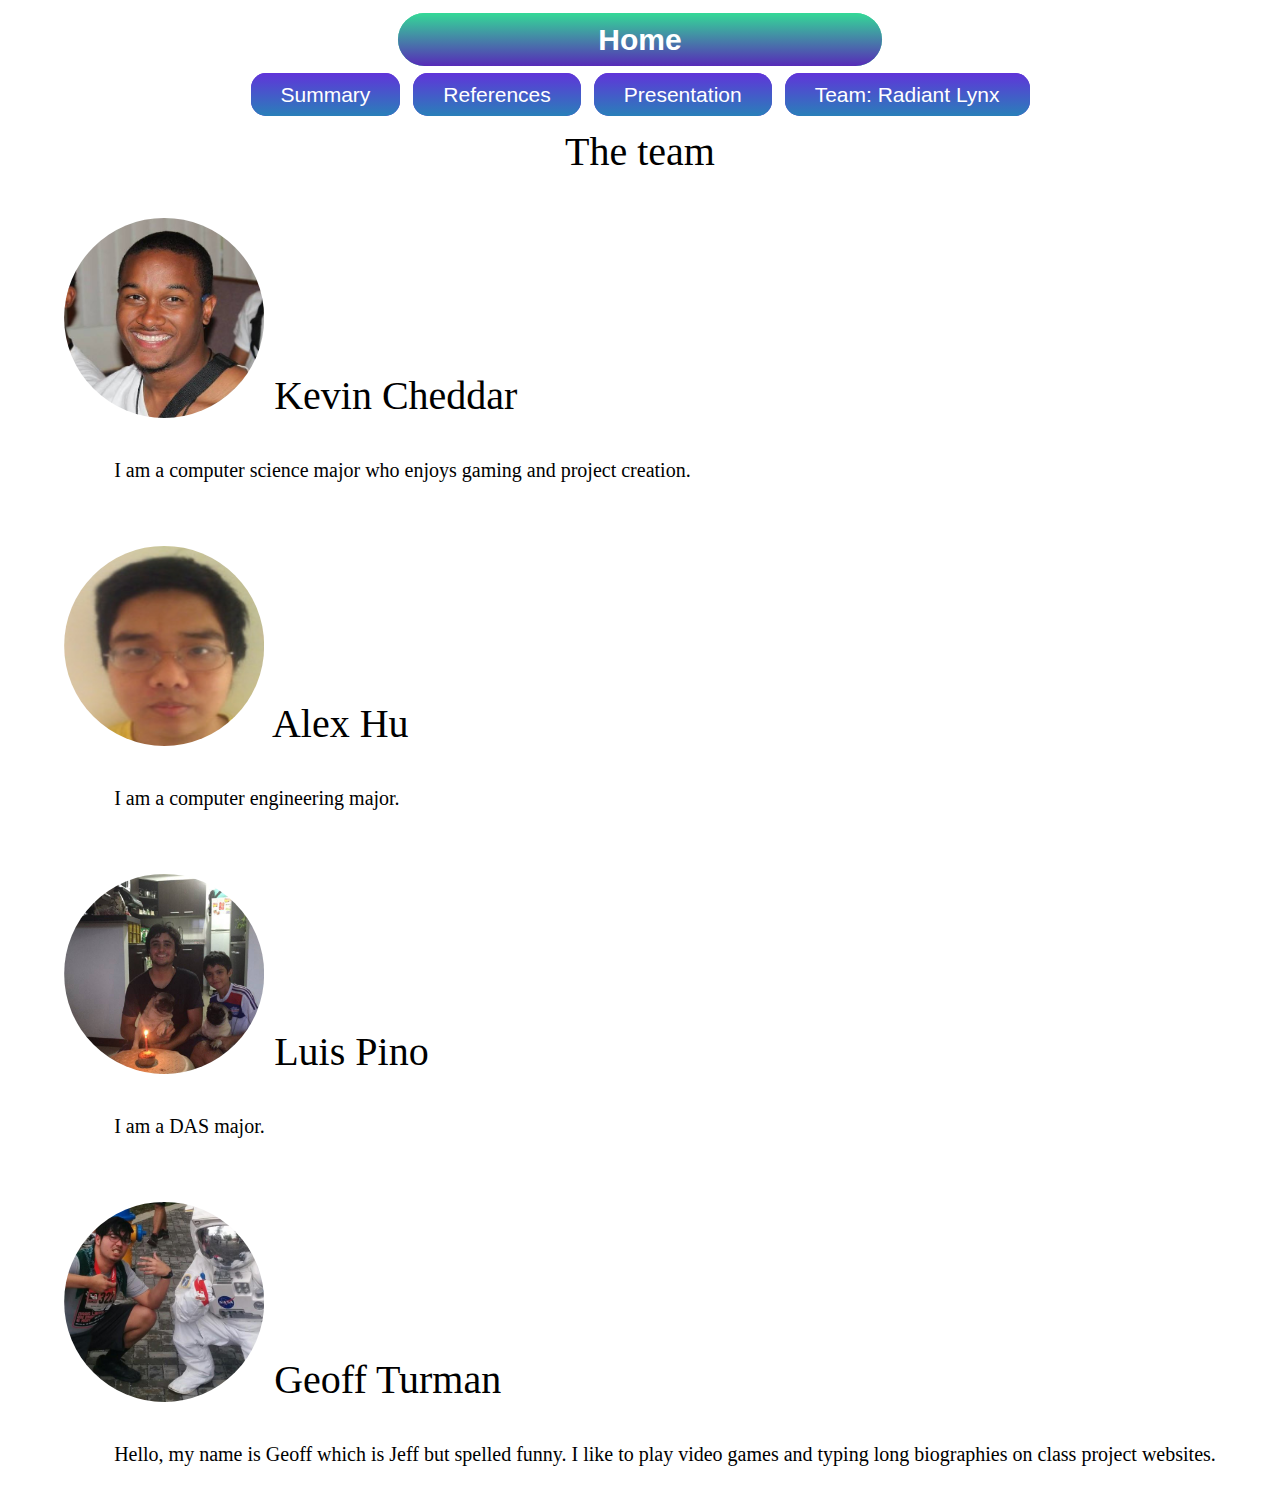
==== aboutus.html @ 408fb017 "1st commit" ====
<!DOCTYPE HTML>

<html>
	<head>
		<meta charset="UTF-8"/>
		<title>Team</title>
		<link rel="stylesheet" href="styles.css"/>
	</head>

	<body>
		<div>
			<h1 class="center-text">
				<a href="index.html" class="homeButton">Home</a>
			</h1>

			<div>
				<table class="link-tab">
					<tr>
						<td><a href="summary.html" class="barButton">Summary</a></td>
						<td class="pad-cell-left"><a href="references.html" class="barButton">References</a></td>
						<td class="pad-cell-left"><a href="presentation.html" class="barButton">Presentation</a></td>
						<td class="pad-cell-left"><a href="aboutus.html" class="barButton">Team: Radiant Lynx</a></td>
					</tr>
				</table>
			</div>
		</div>

		<br/>

		<p class="large-text center-text" style="margin: 0px;">
			The team
		</p>

		<table class="link-tab">

			<tr>
				<td>
					<div>
						<p class="large-text">
							<img class="circle-clip-100px" src="Kevin_Cheddar.jpg" height="200px" width="200px"/>
							Kevin Cheddar
						</p>
						<p class="shift-text-right">
							I am a computer science major who enjoys gaming and project creation.
						</p>
					</div>
				</td>
			</tr>

			<tr>
				<td>
					<div>
						<p class="large-text">
							<img class="circle-clip-100px" src="alexhu.jpg" height="200px" width="200px"/>
							Alex Hu
						</p>
						<p class="shift-text-right">
							I am a computer engineering major.
						</p>
					</div>
				</td>
			</tr>

			<tr>
				<td>
					<div>
						<p class="large-text">
							<img class="circle-clip-100px" src="luisp.jpg" height="200px" width="200px"/>
							Luis Pino
						</p>
						<p class="shift-text-right">
							I am a DAS major.
						</p>
					</div>
				</td>
			</tr>

			<tr>	
				<td>
					<div>
						<p class="large-text">
							<img class="circle-clip-100px" src="geoff.jpg" height="200px" width="200px"/>
							Geoff Turman
						</p>
						<p class="shift-text-right">
							Hello, my name is Geoff which is Jeff but spelled funny. I like to play video games and typing long biographies on class project websites. 
						</p>
					</div>
				</td>
			</tr>

		</table>

	</body>
</html>
---- styles.css ----
#lynx
{
	position: absolute;
	left: 0;
}
.center-text
{
	text-align: center;
}

.circle-clip-100px
{
	-webkit-clip-path: circle(100px at center);
	vertical-align: text-bottom;
}

p.large-text
{
  font-size: 40px;
}

p.shift-text-right
{
	font-size: 20px;
	margin-left: 50px;
}

p.shift-text-down
{
	font-size: 18px;
	margin-top: 30px;
}

table.link-tab
{
	margin-left: auto;
	margin-right: auto;
	font-size: 18px;
}

table td.pad-cell-left
{
	padding-left: 10px;
}

.homeButton {
  background: #34d997;
  background-image: -webkit-linear-gradient(top, #34d997, #572bb8);
  background-image: -moz-linear-gradient(top, #34d997, #572bb8);
  background-image: -ms-linear-gradient(top, #34d997, #572bb8);
  background-image: -o-linear-gradient(top, #34d997, #572bb8);
  background-image: linear-gradient(to bottom, #34d997, #572bb8);
  -webkit-border-radius: 30;
  -moz-border-radius: 30;
  border-radius: 30px;
  font-family: Arial;
  color: #ffffff;
  font-size: 30px;
  padding: 10px 200px 10px 200px;
  text-decoration: none;
}

.homeButton:hover {
  background: #6f3cfa;
  background-image: -webkit-linear-gradient(top, #6f3cfa, #34d997);
  background-image: -moz-linear-gradient(top, #6f3cfa, #34d997);
  background-image: -ms-linear-gradient(top, #6f3cfa, #34d997);
  background-image: -o-linear-gradient(top, #6f3cfa, #34d997);
  background-image: linear-gradient(to bottom, #6f3cfa, #34d997);
  text-decoration: none;
}

.barButton {
  background: #6034d9;
  background-image: -webkit-linear-gradient(top, #6034d9, #2980b9);
  background-image: -moz-linear-gradient(top, #6034d9, #2980b9);
  background-image: -ms-linear-gradient(top, #6034d9, #2980b9);
  background-image: -o-linear-gradient(top, #6034d9, #2980b9);
  background-image: linear-gradient(to bottom, #6034d9, #2980b9);
  -webkit-border-radius: 5;
  -moz-border-radius: 5;
  border-radius: 15px;
  font-family: Arial;
  color: #ffffff;
  font-size: 21px;
  padding: 10px 30px 10px 30px;
  text-decoration: none;
}

.barButton:hover {
  background: #3c7bfa;
  background-image: -webkit-linear-gradient(top, #3c7bfa, #5a34d9);
  background-image: -moz-linear-gradient(top, #3c7bfa, #5a34d9);
  background-image: -ms-linear-gradient(top, #3c7bfa, #5a34d9);
  background-image: -o-linear-gradient(top, #3c7bfa, #5a34d9);
  background-image: linear-gradient(to bottom, #3c7bfa, #5a34d9);
  text-decoration: none;
}

/* Presentation: October 19., 2015
Copy from this to the End comment (37 lines down) for a new presentation section
Also change .presentationspoilerbutton[value="Presentation: October 19, 2015"] to match the correct date
*/
<style type="text/css">
/* animated spoiler CSS by Bloggersentral.com */
.presentationspoilerbutton {display:block;mar3in:5px 0;}
.spoiler {overflow:hidden;background: #f5f5f5;}
.spoiler > div {-webkit-transition: all 0.3s ease;-moz-transition: margin 0.3s ease;-o-transition: all 0.3s ease;transition: margin 0.3s ease;}
.presentationspoilerbutton[value="Presentation: October 19, 2015"] + .spoiler > div {margin-top:-100%;}
.presentationspoilerbutton[value="Hide Presentation"] + .spoiler {padding:5px;} 
.presentationspoilerbutton {
  background: #345dd9;
  background-image: -webkit-linear-gradient(top, #345dd9, #2cb3b8);
  background-image: -moz-linear-gradient(top, #345dd9, #2cb3b8);
  background-image: -ms-linear-gradient(top, #345dd9, #2cb3b8);
  background-image: -o-linear-gradient(top, #345dd9, #2cb3b8);
  background-image: linear-gradient(to bottom, #345dd9, #2cb3b8);
  -webkit-border-radius: 7;
  -moz-border-radius: 7;
  border-radius: 7px;
  font-family: Arial;
  color: #ffffff;
  font-size: 14px;
  padding: 10px 10px 10px 10px;
  text-decoration: none;
}

.presentationspoilerbutton:hover {
  background: #3caefa;
  background-image: -webkit-linear-gradient(top, #3caefa, #3484d9);
  background-image: -moz-linear-gradient(top, #3caefa, #3484d9);
  background-image: -ms-linear-gradient(top, #3caefa, #3484d9);
  background-image: -o-linear-gradient(top, #3caefa, #3484d9);
  background-image: linear-gradient(to bottom, #3caefa, #3484d9);
  text-decoration: none;
}
</style>
/*End*/

<style type="text/css">
/* animated spoiler CSS by Bloggersentral.com */
.scriptspoilerbutton {display:block;margin:5px 0;}
.spoiler {overflow:hidden;background: #f5f5f5;}
.spoiler > div {-webkit-transition: all 0.3s ease;-moz-transition: margin 0.3s ease;-o-transition: all 0.3s ease;transition: margin 0.3s ease;}
.scriptspoilerbutton[value="Script"] + .spoiler > div {margin-top:-100%;}
.scriptspoilerbutton[value="Hide Script"] + .spoiler {padding:5px;} 

.scriptspoilerbutton {
  background: #34a5d9;
  background-image: -webkit-linear-gradient(top, #34a5d9, #2cb86d);
  background-image: -moz-linear-gradient(top, #34a5d9, #2cb86d);
  background-image: -ms-linear-gradient(top, #34a5d9, #2cb86d);
  background-image: -o-linear-gradient(top, #34a5d9, #2cb86d);
  background-image: linear-gradient(to bottom, #34a5d9, #2cb86d);
  -webkit-border-radius: 7;
  -moz-border-radius: 7;
  border-radius: 7px;
  font-family: Arial;
  color: #ffffff;
  font-size: 14px;
  padding: 10px 10px 10px 10px;
  text-decoration: none;
}

.scriptspoilerbutton:hover {
  background: #36eb7f;
  background-image: -webkit-linear-gradient(top, #36eb7f, #34b8d9);
  background-image: -moz-linear-gradient(top, #36eb7f, #34b8d9);
  background-image: -ms-linear-gradient(top, #36eb7f, #34b8d9);
  background-image: -o-linear-gradient(top, #36eb7f, #34b8d9);
  background-image: linear-gradient(to bottom, #36eb7f, #34b8d9);
  text-decoration: none;
}
</style>

<style type="text/css">
/* animated spoiler CSS by Bloggersentral.com */
.visualspoilerbutton {display:block;margin:5px 0;}
.spoiler {overflow:hidden;background: #f5f5f5;}
.spoiler > div {-webkit-transition: all 0.3s ease;-moz-transition: margin 0.3s ease;-o-transition: all 0.3s ease;transition: margin 0.3s ease;}
.visualspoilerbutton[value="Visuals"] + .spoiler > div {margin-top:-100%;}
.visualspoilerbutton[value="Hide Visuals"] + .spoiler {padding:5px;} 

.visualspoilerbutton {
  background: #34a5d9;
  background-image: -webkit-linear-gradient(top, #34a5d9, #2cb86d);
  background-image: -moz-linear-gradient(top, #34a5d9, #2cb86d);
  background-image: -ms-linear-gradient(top, #34a5d9, #2cb86d);
  background-image: -o-linear-gradient(top, #34a5d9, #2cb86d);
  background-image: linear-gradient(to bottom, #34a5d9, #2cb86d);
  -webkit-border-radius: 7;
  -moz-border-radius: 7;
  border-radius: 7px;
  font-family: Arial;
  color: #ffffff;
  font-size: 14px;
  padding: 10px 10px 10px 10px;
  text-decoration: none;
}

.visualspoilerbutton:hover {
  background: #36eb7f;
  background-image: -webkit-linear-gradient(top, #36eb7f, #34b8d9);
  background-image: -moz-linear-gradient(top, #36eb7f, #34b8d9);
  background-image: -ms-linear-gradient(top, #36eb7f, #34b8d9);
  background-image: -o-linear-gradient(top, #36eb7f, #34b8d9);
  background-image: linear-gradient(to bottom, #36eb7f, #34b8d9);
  text-decoration: none;
}
</style>
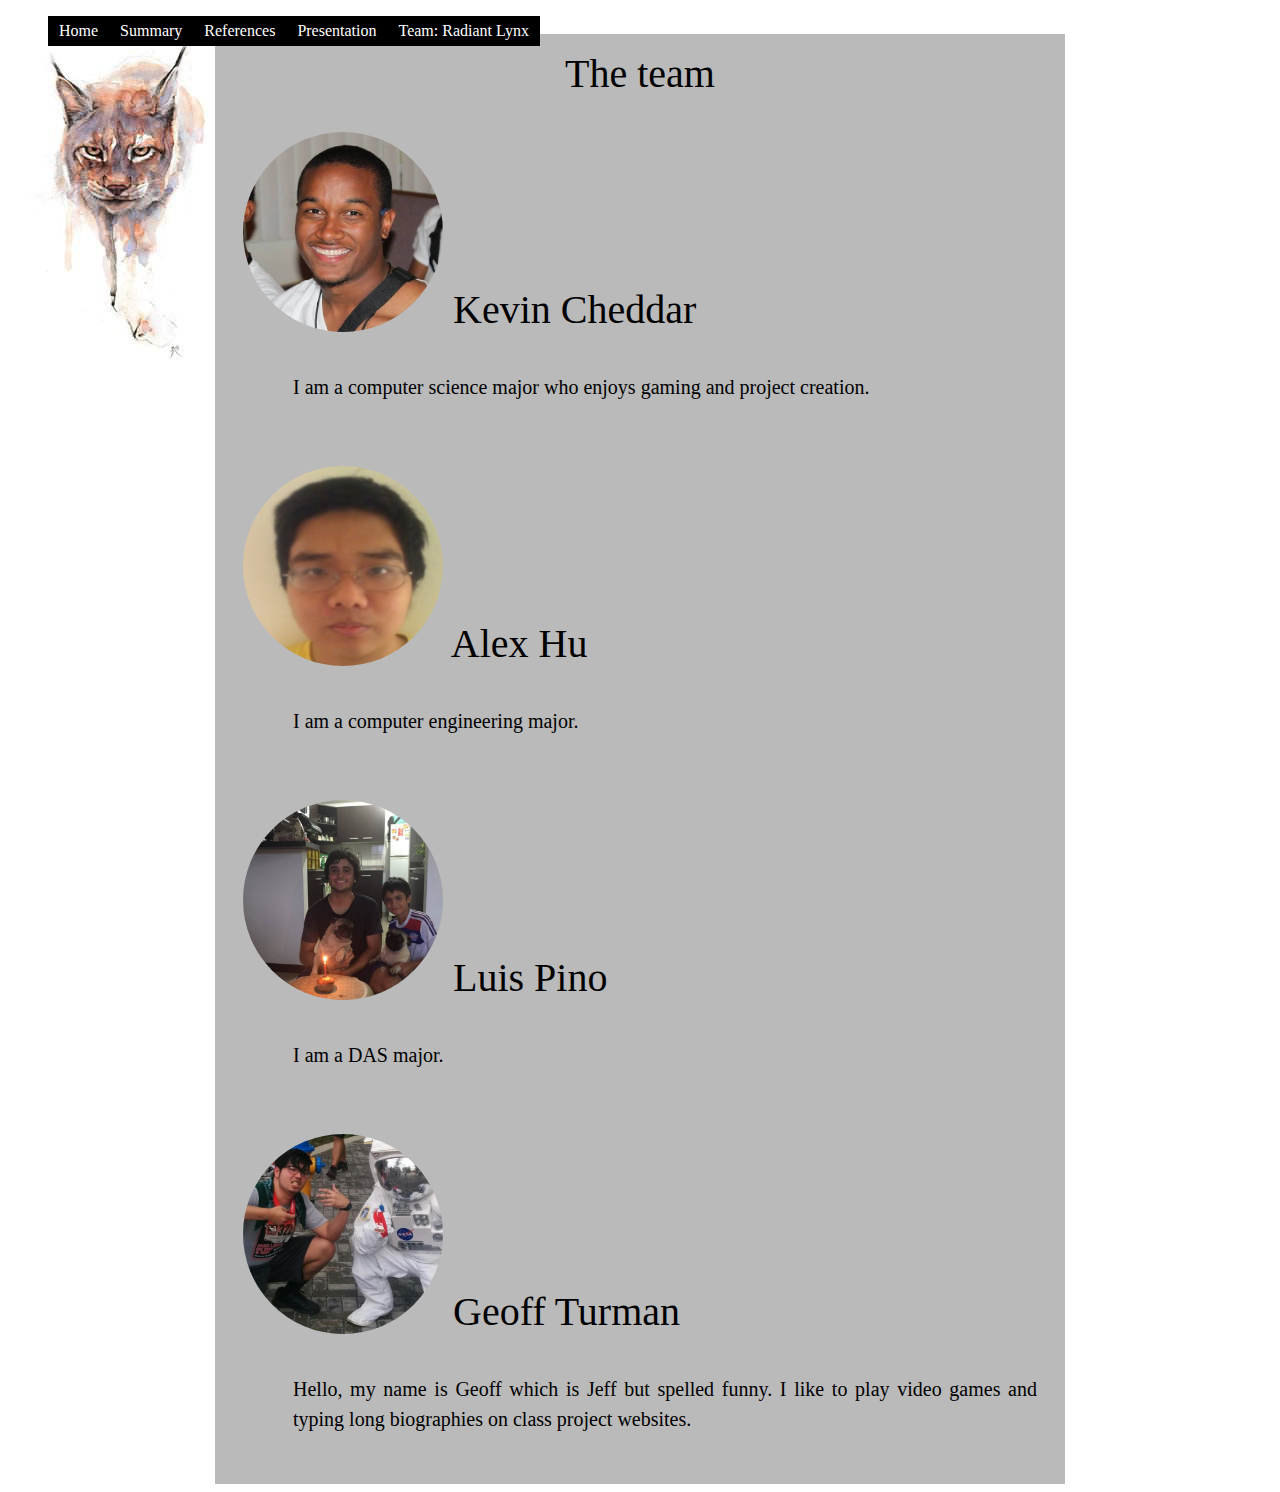
==== commit a33e7bd6: "Working on new look" ====
--- a/aboutus.html
+++ b/aboutus.html
@@ -8,88 +8,88 @@
 	</head>
 
 	<body>
-		<div>
-			<h1 class="center-text">
-				<a href="index.html" class="homeButton">Home</a>
-			</h1>
+		<div id="lynx">
+			<img src="lynx.png">
+		</div>
+			<div id="menu">
+				<ul id="drop-nav">
+				  <li><a href="index.html">Home</a></li>
+				  <li><a href="summary.html">Summary</a></li>
+				  <li><a href="references.html">References</a></li>
+				  <li><a href="presentation.html">Presentation</a>
+				    <ul>
+				      <li><a href="#">Presentation 1</a></li>
+				      <li><a href="#">Presentation 2</a></li>
+				      <li><a href="#">Presentation 3</a></li>
+				      <li><a href="#">Presentation 4</a></li>
+				    </ul>
+				  </li>
+				  <li><a href="aboutus.html">Team: Radiant Lynx</a></li>
+				</ul>
+			</div>
+		<br/>
+		<div id ="sectionTeam">
+			<p class="large-text center-text" style="margin: 0px;">
+			The team
+			</p>
+			<table class="link-tab">
+				<tr>
+					<td>
+						<div>
+							<p class="large-text">
+								<img class="circle-clip-100px" src="Kevin_Cheddar.jpg" height="200px" width="200px"/>
+								Kevin Cheddar
+							</p>
+							<p class="shift-text-right">
+								I am a computer science major who enjoys gaming and project creation.
+							</p>
+						</div>
+					</td>
+				</tr>
 
-			<div>
-				<table class="link-tab">
-					<tr>
-						<td><a href="summary.html" class="barButton">Summary</a></td>
-						<td class="pad-cell-left"><a href="references.html" class="barButton">References</a></td>
-						<td class="pad-cell-left"><a href="presentation.html" class="barButton">Presentation</a></td>
-						<td class="pad-cell-left"><a href="aboutus.html" class="barButton">Team: Radiant Lynx</a></td>
-					</tr>
-				</table>
-			</div>
+				<tr>
+					<td>
+						<div>
+							<p class="large-text">
+								<img class="circle-clip-100px" src="alexhu.jpg" height="200px" width="200px"/>
+								Alex Hu
+							</p>
+							<p class="shift-text-right">
+								I am a computer engineering major.
+							</p>
+						</div>
+					</td>
+				</tr>
+
+				<tr>
+					<td>
+						<div>
+							<p class="large-text">
+								<img class="circle-clip-100px" src="luisp.jpg" height="200px" width="200px"/>
+								Luis Pino
+							</p>
+							<p class="shift-text-right">
+								I am a DAS major.
+							</p>
+						</div>
+					</td>
+				</tr>
+
+				<tr>	
+					<td>
+						<div>
+							<p class="large-text">
+								<img class="circle-clip-100px" src="geoff.jpg" height="200px" width="200px"/>
+								Geoff Turman
+							</p>
+							<p class="shift-text-right">
+								Hello, my name is Geoff which is Jeff but spelled funny. I like to play video games and typing long biographies on class project websites. 
+							</p>
+						</div>
+					</td>
+				</tr>
+
+			</table>
 		</div>
-
-		<br/>
-
-		<p class="large-text center-text" style="margin: 0px;">
-			The team
-		</p>
-
-		<table class="link-tab">
-
-			<tr>
-				<td>
-					<div>
-						<p class="large-text">
-							<img class="circle-clip-100px" src="Kevin_Cheddar.jpg" height="200px" width="200px"/>
-							Kevin Cheddar
-						</p>
-						<p class="shift-text-right">
-							I am a computer science major who enjoys gaming and project creation.
-						</p>
-					</div>
-				</td>
-			</tr>
-
-			<tr>
-				<td>
-					<div>
-						<p class="large-text">
-							<img class="circle-clip-100px" src="alexhu.jpg" height="200px" width="200px"/>
-							Alex Hu
-						</p>
-						<p class="shift-text-right">
-							I am a computer engineering major.
-						</p>
-					</div>
-				</td>
-			</tr>
-
-			<tr>
-				<td>
-					<div>
-						<p class="large-text">
-							<img class="circle-clip-100px" src="luisp.jpg" height="200px" width="200px"/>
-							Luis Pino
-						</p>
-						<p class="shift-text-right">
-							I am a DAS major.
-						</p>
-					</div>
-				</td>
-			</tr>
-
-			<tr>	
-				<td>
-					<div>
-						<p class="large-text">
-							<img class="circle-clip-100px" src="geoff.jpg" height="200px" width="200px"/>
-							Geoff Turman
-						</p>
-						<p class="shift-text-right">
-							Hello, my name is Geoff which is Jeff but spelled funny. I like to play video games and typing long biographies on class project websites. 
-						</p>
-					</div>
-				</td>
-			</tr>
-
-		</table>
-
 	</body>
 </html>
--- a/styles.css
+++ b/styles.css
@@ -41,6 +41,72 @@
 table td.pad-cell-left
 {
 	padding-left: 10px;
+}
+body {
+
+    background: url('background.png') no-repeat fixed;
+    -webkit-background-size: cover;
+    -moz-background-size: cover;
+    -o-background-size: cover;
+    background-size: cover;
+}
+
+#section {
+    line-height:30px;
+    background-color:#bababa;
+    height:200px;
+    width:800px;
+    text-align: justify;
+    padding:25px;
+    margin-right:auto;
+    margin-left:auto; 
+}
+#sectionSummary {
+    line-height:30px;
+    background-color:#bababa;
+    height:220px;
+    width:800px;
+    text-align: justify;
+    padding:25px;
+    margin-right:auto;
+    margin-left:auto; 
+}
+
+#sectionReferences {
+    line-height:30px;
+    background-color:#bababa;
+    height:600px;
+    width:800px;
+    text-align: justify;
+    padding:25px;
+    margin-right:auto;
+    margin-left:auto; 
+}
+
+#sectionTeam {
+    line-height:30px;
+    background-color:#bababa;
+    height:1400px;
+    width:800px;
+    text-align: justify;
+    padding:25px;
+    margin-right:auto;
+    margin-left:auto; 
+}
+
+#sectionPresentation {
+    line-height:30px;
+    background-color:#bababa;
+    height:500px;
+    width:800px;
+    text-align: center;
+    padding:25px;
+    margin-right:auto;
+    margin-left:auto; 
+}
+#menu{
+    margin-right:auto;
+    margin-left:auto; 
 }
 
 .homeButton {
@@ -97,7 +163,7 @@
   text-decoration: none;
 }
 
-/* Presentation: October 19., 2015
+/* Presentation: October 19, 2015
 Copy from this to the End comment (37 lines down) for a new presentation section
 Also change .presentationspoilerbutton[value="Presentation: October 19, 2015"] to match the correct date
 */
@@ -136,6 +202,84 @@
 }
 </style>
 /*End*/
+/* Presentation: October 25, 2015
+Copy from this to the End comment (37 lines down) for a new presentation section
+Also change .presentationspoilerbutton[value="Presentation: October 25, 2015"] to match the correct date
+*/
+<style type="text/css">
+/* animated spoiler CSS by Bloggersentral.com */
+.presentationspoilerbutton {display:block;mar3in:5px 0;}
+.spoiler {overflow:hidden;background: #f5f5f5;}
+.spoiler > div {-webkit-transition: all 0.3s ease;-moz-transition: margin 0.3s ease;-o-transition: all 0.3s ease;transition: margin 0.3s ease;}
+.presentationspoilerbutton[value="Presentation: October 25, 2015"] + .spoiler > div {margin-top:-100%;}
+.presentationspoilerbutton[value="Hide Presentation"] + .spoiler {padding:5px;} 
+.presentationspoilerbutton {
+  background: #345dd9;
+  background-image: -webkit-linear-gradient(top, #345dd9, #2cb3b8);
+  background-image: -moz-linear-gradient(top, #345dd9, #2cb3b8);
+  background-image: -ms-linear-gradient(top, #345dd9, #2cb3b8);
+  background-image: -o-linear-gradient(top, #345dd9, #2cb3b8);
+  background-image: linear-gradient(to bottom, #345dd9, #2cb3b8);
+  -webkit-border-radius: 7;
+  -moz-border-radius: 7;
+  border-radius: 7px;
+  font-family: Arial;
+  color: #ffffff;
+  font-size: 14px;
+  padding: 10px 10px 10px 10px;
+  text-decoration: none;
+}
+
+.presentationspoilerbutton:hover {
+  background: #3caefa;
+  background-image: -webkit-linear-gradient(top, #3caefa, #3484d9);
+  background-image: -moz-linear-gradient(top, #3caefa, #3484d9);
+  background-image: -ms-linear-gradient(top, #3caefa, #3484d9);
+  background-image: -o-linear-gradient(top, #3caefa, #3484d9);
+  background-image: linear-gradient(to bottom, #3caefa, #3484d9);
+  text-decoration: none;
+}
+</style>
+/*End*/
+/* Presentation: October 19, 2015
+Copy from this to the End comment (37 lines down) for a new presentation section
+Also change .presentationspoilerbutton[value="Presentation: October 19, 2015"] to match the correct date
+*/
+<style type="text/css">
+/* animated spoiler CSS by Bloggersentral.com */
+.presentationspoilerbutton {display:block;mar3in:5px 0;}
+.spoiler {overflow:hidden;background: #f5f5f5;}
+.spoiler > div {-webkit-transition: all 0.3s ease;-moz-transition: margin 0.3s ease;-o-transition: all 0.3s ease;transition: margin 0.3s ease;}
+.presentationspoilerbutton[value="Presentation: November 02, 2015"] + .spoiler > div {margin-top:-100%;}
+.presentationspoilerbutton[value="Hide Presentation"] + .spoiler {padding:5px;} 
+.presentationspoilerbutton {
+  background: #345dd9;
+  background-image: -webkit-linear-gradient(top, #345dd9, #2cb3b8);
+  background-image: -moz-linear-gradient(top, #345dd9, #2cb3b8);
+  background-image: -ms-linear-gradient(top, #345dd9, #2cb3b8);
+  background-image: -o-linear-gradient(top, #345dd9, #2cb3b8);
+  background-image: linear-gradient(to bottom, #345dd9, #2cb3b8);
+  -webkit-border-radius: 7;
+  -moz-border-radius: 7;
+  border-radius: 7px;
+  font-family: Arial;
+  color: #ffffff;
+  font-size: 14px;
+  padding: 10px 10px 10px 10px;
+  text-decoration: none;
+}
+
+.presentationspoilerbutton:hover {
+  background: #3caefa;
+  background-image: -webkit-linear-gradient(top, #3caefa, #3484d9);
+  background-image: -moz-linear-gradient(top, #3caefa, #3484d9);
+  background-image: -ms-linear-gradient(top, #3caefa, #3484d9);
+  background-image: -o-linear-gradient(top, #3caefa, #3484d9);
+  background-image: linear-gradient(to bottom, #3caefa, #3484d9);
+  text-decoration: none;
+}
+</style>
+/*End*/
 
 <style type="text/css">
 /* animated spoiler CSS by Bloggersentral.com */
@@ -208,3 +352,18 @@
   text-decoration: none;
 }
 </style>
+
+<style type="text/css">
+  ul {list-style: none;padding: 10px;margin: 0px; width: 800px;}
+  ul li {display: block;position: relative;float: left;border:1px solid #000;}
+  li ul {display: none;}
+  ul li a {display: block;background: #000;padding: 5px 10px 5px 10px;text-decoration: none;
+           white-space: nowrap;color: #fff;}
+  ul li a:hover {background: #f00;}
+  li:hover ul {display: block; position: absolute;}
+  li:hover li {float: none;}
+  li:hover a {background: #f00;}
+  li:hover li a:hover {background: #000;}
+  #drop-nav li ul li {border-top: 1000px; }
+
+</style>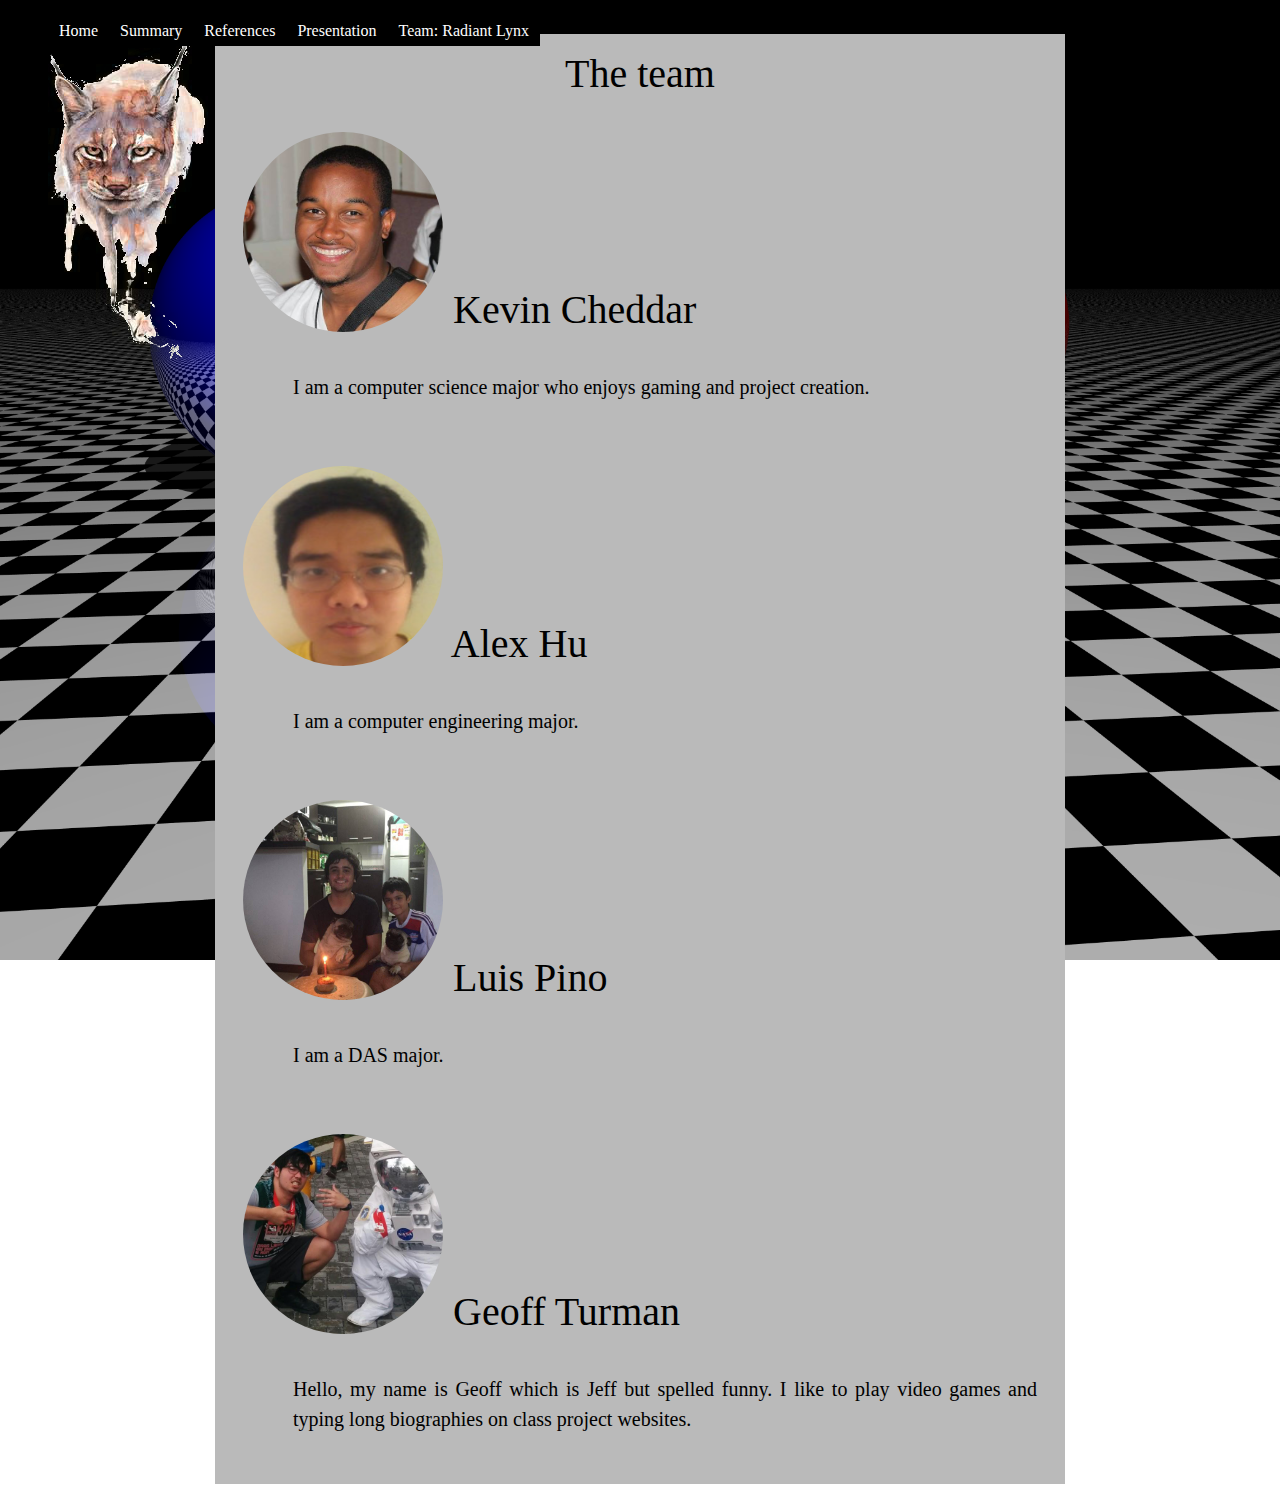
==== commit 2f196267: "" ====
--- a/aboutus.html
+++ b/aboutus.html
@@ -17,12 +17,12 @@
 				  <li><a href="summary.html">Summary</a></li>
 				  <li><a href="references.html">References</a></li>
 				  <li><a href="presentation.html">Presentation</a>
-				    <ul>
+<!-- 				    <ul>
 				      <li><a href="#">Presentation 1</a></li>
 				      <li><a href="#">Presentation 2</a></li>
 				      <li><a href="#">Presentation 3</a></li>
 				      <li><a href="#">Presentation 4</a></li>
-				    </ul>
+				    </ul> -->
 				  </li>
 				  <li><a href="aboutus.html">Team: Radiant Lynx</a></li>
 				</ul>
--- a/styles.css
+++ b/styles.css
@@ -280,6 +280,45 @@
 }
 </style>
 /*End*/
+/* Presentation: October 19, 2015
+Copy from this to the End comment (37 lines down) for a new presentation section
+Also change .presentationspoilerbutton[value="Presentation: November 16, 2015"] to match the correct date
+*/
+<style type="text/css">
+/* animated spoiler CSS by Bloggersentral.com */
+.presentationspoilerbutton {display:block;mar3in:5px 0;}
+.spoiler {overflow:hidden;background: #f5f5f5;}
+.spoiler > div {-webkit-transition: all 0.3s ease;-moz-transition: margin 0.3s ease;-o-transition: all 0.3s ease;transition: margin 0.3s ease;}
+.presentationspoilerbutton[value="Presentation: November 16, 2015"] + .spoiler > div {margin-top:-100%;}
+.presentationspoilerbutton[value="Hide Presentation"] + .spoiler {padding:5px;} 
+.presentationspoilerbutton {
+  background: #345dd9;
+  background-image: -webkit-linear-gradient(top, #345dd9, #2cb3b8);
+  background-image: -moz-linear-gradient(top, #345dd9, #2cb3b8);
+  background-image: -ms-linear-gradient(top, #345dd9, #2cb3b8);
+  background-image: -o-linear-gradient(top, #345dd9, #2cb3b8);
+  background-image: linear-gradient(to bottom, #345dd9, #2cb3b8);
+  -webkit-border-radius: 7;
+  -moz-border-radius: 7;
+  border-radius: 7px;
+  font-family: Arial;
+  color: #ffffff;
+  font-size: 14px;
+  padding: 10px 10px 10px 10px;
+  text-decoration: none;
+}
+
+.presentationspoilerbutton:hover {
+  background: #3caefa;
+  background-image: -webkit-linear-gradient(top, #3caefa, #3484d9);
+  background-image: -moz-linear-gradient(top, #3caefa, #3484d9);
+  background-image: -ms-linear-gradient(top, #3caefa, #3484d9);
+  background-image: -o-linear-gradient(top, #3caefa, #3484d9);
+  background-image: linear-gradient(to bottom, #3caefa, #3484d9);
+  text-decoration: none;
+}
+</style>
+/*End*/
 
 <style type="text/css">
 /* animated spoiler CSS by Bloggersentral.com */
@@ -354,7 +393,7 @@
 </style>
 
 <style type="text/css">
-  ul {list-style: none;padding: 10px;margin: 0px; width: 800px;}
+  ul {list-style: none;padding: 10px;margin: auto; width: 800px;}
   ul li {display: block;position: relative;float: left;border:1px solid #000;}
   li ul {display: none;}
   ul li a {display: block;background: #000;padding: 5px 10px 5px 10px;text-decoration: none;
